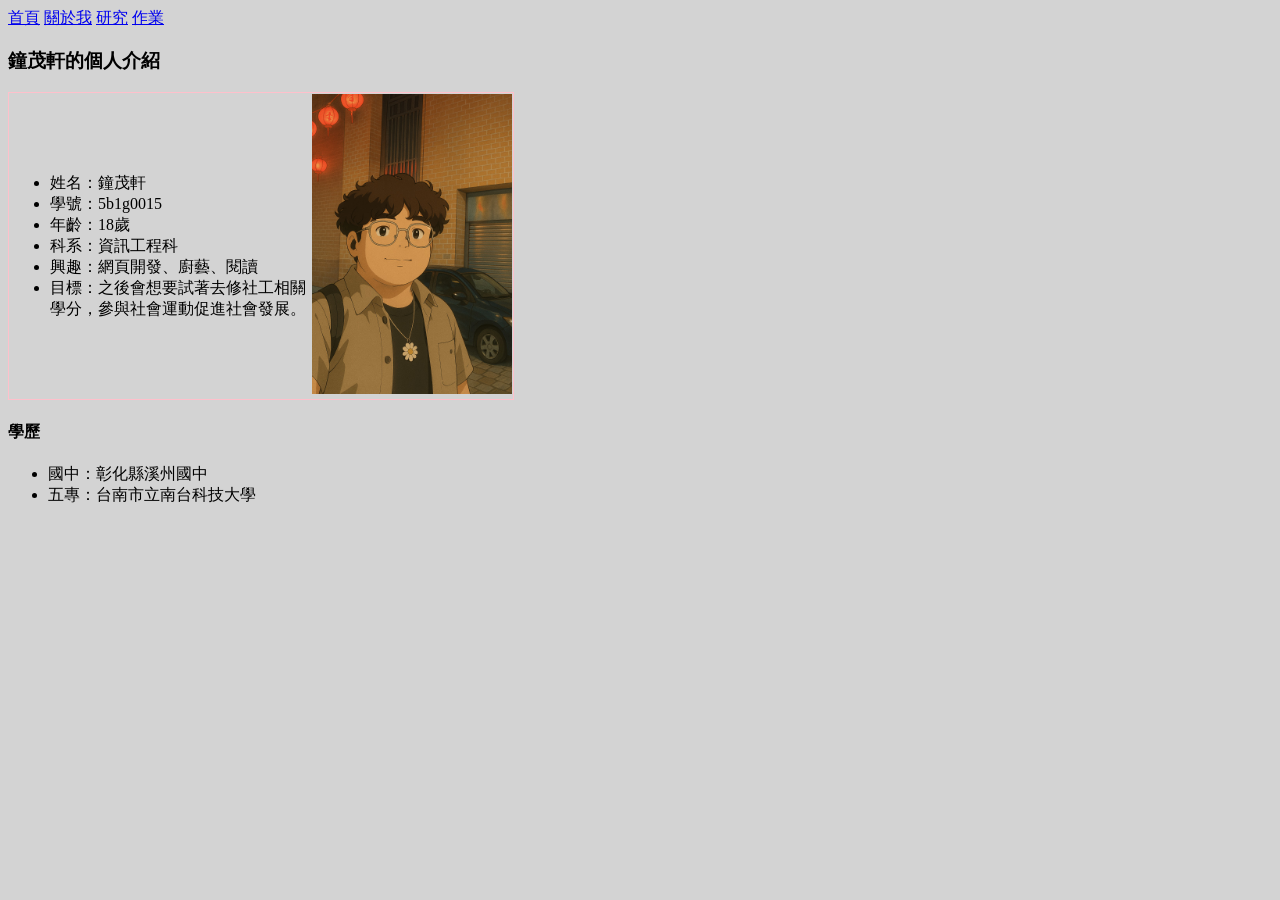
==== about.html @ 0b8ed74a "Refactor code structure for improved readability and maintainability" ====
<!DOCTYPE html>
<html lang="en">

<head>
    <meta charset="UTF-8">
    <meta name="viewport" content="width=device-width, initial-scale=1.0">
    <title>關於我的二三事</title>
    <style>
        body{
            background-color: lightgrey;
        }
        table {
            border: 1px solid pink;
            border-collapse: collapse;
        }

        td {
            margin: 10px;
        }
    </style>

<body>
    <a href="index.html">首頁</a>
    <a href="about.html">關於我</a>
    <a href="research.html">研究</a>
    <a href="homework.html">作業</a>
    <h3>鐘茂軒的個人介紹</h3>
    <table>
        <tr>
            <td width="300px">
                <ul>
                    <li>姓名：鐘茂軒</li>
                    <li>學號：5b1g0015</li>
                    <li>年齡：18歲</li>
                    <li>科系：資訊工程科</li>
                    <li>興趣：網頁開發、廚藝、閱讀</li>
                    <li>目標：之後會想要試著去修社工相關學分，參與社會運動促進社會發展。</li>
                </ul>
            </td>
            <td width="200px">
                <img src="img/myself.jpg" alt="帽子" width="200px" />
            </td>
        </tr>
    </table>
    <h4>學歷</h4>
    <ul>
        <li>國中：彰化縣溪州國中</li>
        <li>五專：台南市立南台科技大學</li>
    </ul>
</body>

</html>
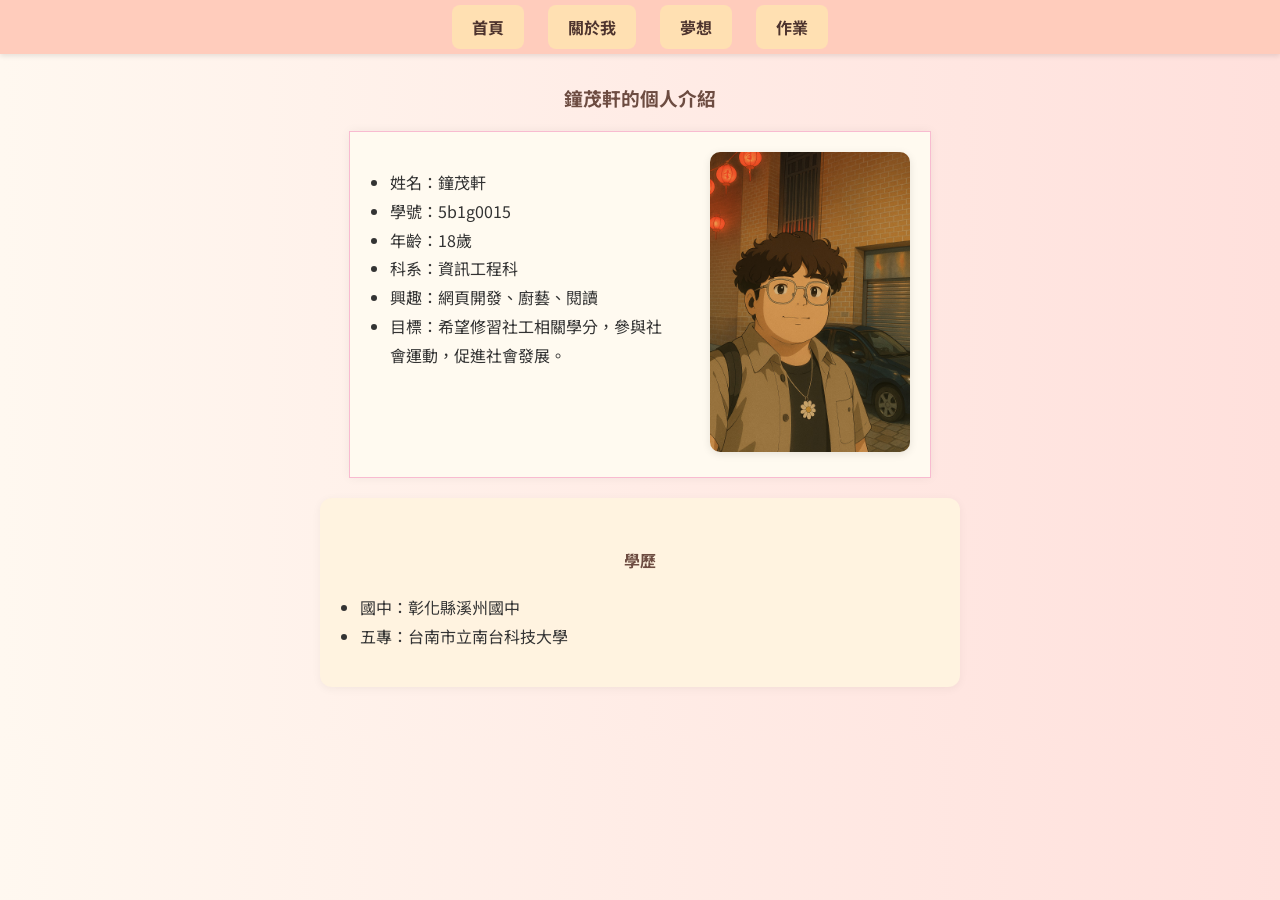
==== commit e53a74bb: "更新導覽列，將「研究」連結更改為「夢想」，並調整相關頁面樣式" ====
--- a/about.html
+++ b/about.html
@@ -1,30 +1,101 @@
 <!DOCTYPE html>
-<html lang="en">
+<html lang="zh-TW"> <!-- 指定語言為繁體中文 -->
 
 <head>
-    <meta charset="UTF-8">
+    <meta charset="UTF-8"> <!-- 使用 UTF-8 編碼 -->
     <meta name="viewport" content="width=device-width, initial-scale=1.0">
-    <title>關於我的二三事</title>
+    <title>關於我 - 鐘茂軒</title>
+
+    <!-- 字體 -->
+    <link href="https://fonts.googleapis.com/css2?family=Noto+Sans+TC&display=swap" rel="stylesheet">
+
     <style>
-        body{
-            background-color: lightgrey;
+        body {
+            font-family: 'Noto Sans TC', sans-serif;
+            margin: 0;
+            padding: 0;
+            background: linear-gradient(to right, #fff8f0, #ffe0dc); /* 柔和粉橘漸層背景 */
+            color: #333;
         }
+
+        /* 導覽列樣式 */
+        .nav {
+            text-align: center;
+            background-color: #ffccbc; /* 同色系橘粉背景 */
+            padding: 15px 0;
+            box-shadow: 0 2px 5px rgba(0, 0, 0, 0.1);
+        }
+
+        .nav a {
+            color: #4e342e;
+            background-color: #ffe0b2;
+            text-decoration: none;
+            padding: 10px 20px;
+            margin: 0 10px;
+            border-radius: 8px;
+            font-weight: bold;
+            transition: background-color 0.3s ease;
+        }
+
+        .nav a:hover {
+            background-color: #ffcc80;
+        }
+
+        h3, h4 {
+            text-align: center;
+            color: #6d4c41;
+            margin-top: 30px;
+        }
+
+        /* 表格樣式 */
         table {
-            border: 1px solid pink;
+            border: 1px solid #f8bbd0;
             border-collapse: collapse;
+            background-color: #fffaf0;
+            margin: 20px auto;
+            box-shadow: 0 0 10px rgba(0, 0, 0, 0.05);
         }
 
         td {
-            margin: 10px;
+            padding: 20px;
+            vertical-align: top;
+        }
+
+        ul {
+            line-height: 1.8;
+            padding-left: 20px;
+        }
+
+        img {
+            border-radius: 10px;
+            box-shadow: 0 2px 8px rgba(0, 0, 0, 0.1);
+        }
+
+        /* 學歷區塊 */
+        .education {
+            max-width: 600px;
+            margin: 0 auto 50px;
+            background-color: #fff3e0;
+            padding: 20px;
+            border-radius: 12px;
+            box-shadow: 0 2px 10px rgba(0,0,0,0.05);
         }
     </style>
+</head>
 
 <body>
-    <a href="index.html">首頁</a>
-    <a href="about.html">關於我</a>
-    <a href="research.html">研究</a>
-    <a href="homework.html">作業</a>
+    <!-- 導覽列 -->
+    <div class="nav">
+        <a href="index.html">首頁</a>
+        <a href="about.html">關於我</a>
+        <a href="dream.html">夢想</a>
+        <a href="homework.html">作業</a>
+    </div>
+
+    <!-- 個人介紹標題 -->
     <h3>鐘茂軒的個人介紹</h3>
+
+    <!-- 表格：左欄文字，右欄圖片 -->
     <table>
         <tr>
             <td width="300px">
@@ -34,19 +105,23 @@
                     <li>年齡：18歲</li>
                     <li>科系：資訊工程科</li>
                     <li>興趣：網頁開發、廚藝、閱讀</li>
-                    <li>目標：之後會想要試著去修社工相關學分，參與社會運動促進社會發展。</li>
+                    <li>目標：希望修習社工相關學分，參與社會運動，促進社會發展。</li>
                 </ul>
             </td>
             <td width="200px">
-                <img src="img/myself.jpg" alt="帽子" width="200px" />
+                <img src="img/myself.jpg" alt="我的照片" width="200px">
             </td>
         </tr>
     </table>
-    <h4>學歷</h4>
-    <ul>
-        <li>國中：彰化縣溪州國中</li>
-        <li>五專：台南市立南台科技大學</li>
-    </ul>
+
+    <!-- 學歷區塊 -->
+    <div class="education">
+        <h4>學歷</h4>
+        <ul>
+            <li>國中：彰化縣溪州國中</li>
+            <li>五專：台南市立南台科技大學</li>
+        </ul>
+    </div>
 </body>
 
-</html>+</html>
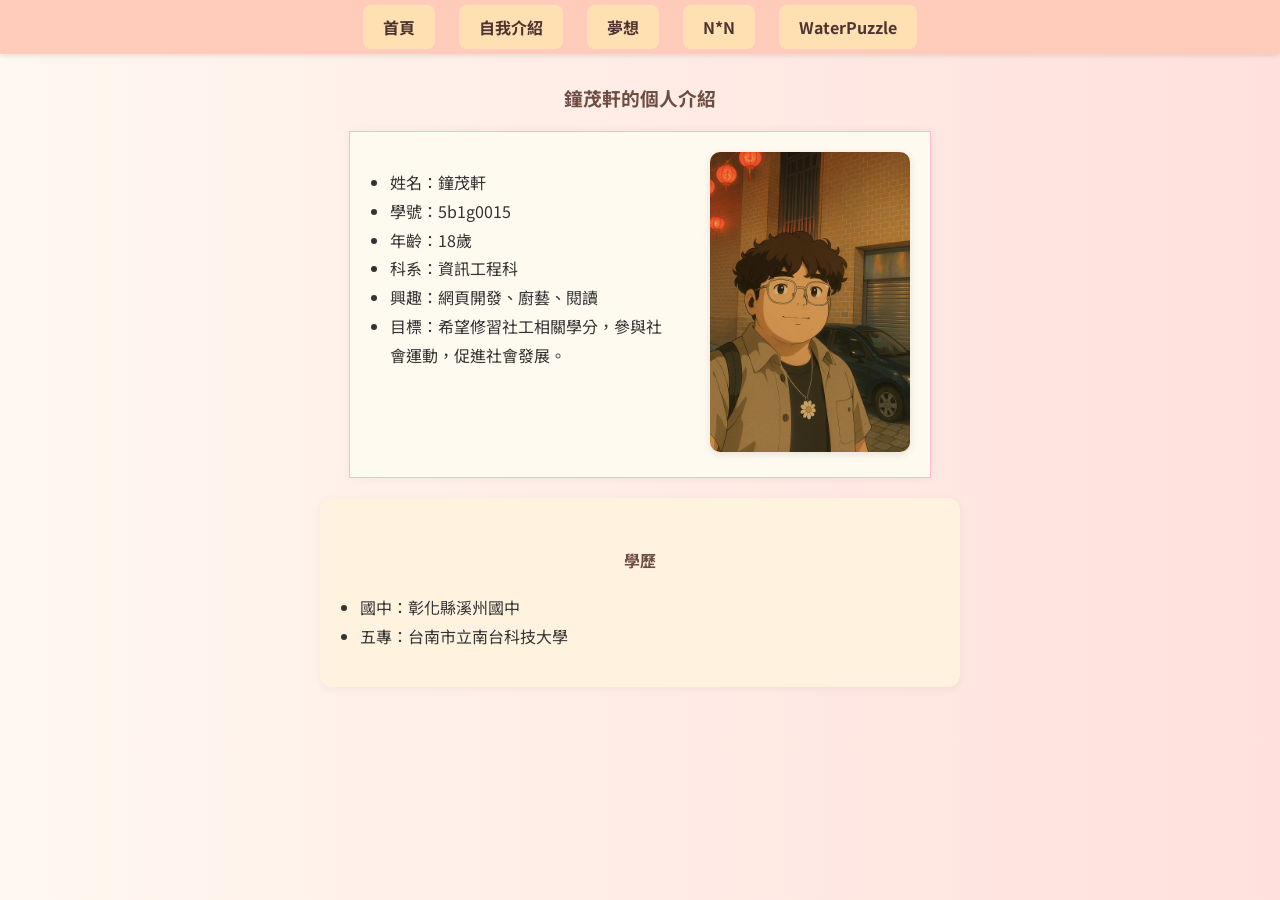
==== commit 0597aa9c: "更新導覽列，將「關於我」更改為「自我介紹」，調整「作業」為「N*N」，並新增「WaterPuzzle」連結" ====
--- a/about.html
+++ b/about.html
@@ -87,9 +87,10 @@
     <!-- 導覽列 -->
     <div class="nav">
         <a href="index.html">首頁</a>
-        <a href="about.html">關於我</a>
+        <a href="about.html">自我介紹</a>
         <a href="dream.html">夢想</a>
-        <a href="homework.html">作業</a>
+        <a href="homework.html">N*N</a>
+        <a href="https://zhongshin419.github.io/2025_WaterPuzzle/">WaterPuzzle</a>
     </div>
 
     <!-- 個人介紹標題 -->
@@ -124,4 +125,4 @@
     </div>
 </body>
 
-</html>
+</html>
